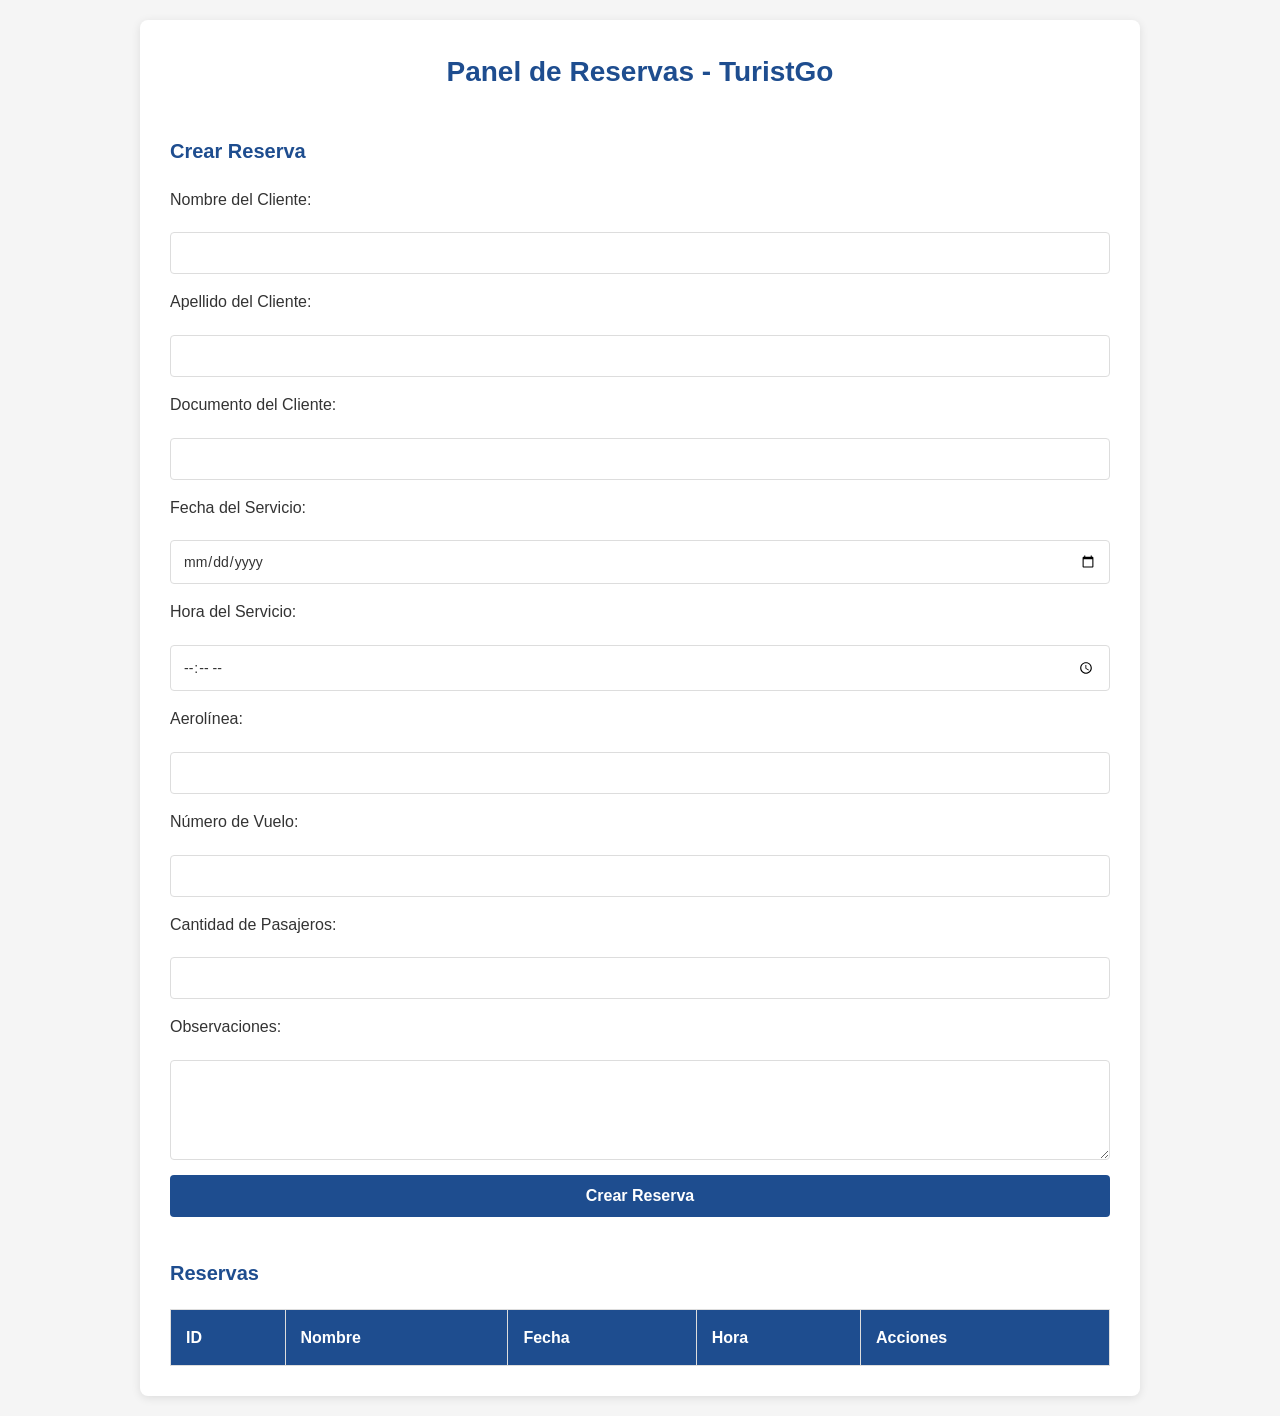
==== frontend/index.html @ c9949030 "Implement frontend with GET and POST integration and fix CORS" ====
<!DOCTYPE html>
<html lang="es">
<head>
    <meta charset="UTF-8">
    <meta name="viewport" content="width=device-width, initial-scale=1.0">
    <title>TuristGo Panel</title>
    <link rel="stylesheet" href="css/styles.css">
</head>
<body>
    <div class="contenedor-principal">
        <h1>Panel de Reservas - TuristGo</h1>
        
        <section class="seccion-formulario">
            <h2>Crear Reserva</h2>
            <form id="reserva-form">
                <label for="nombre_cliente">Nombre del Cliente:</label>
                <input type="text" id="nombre_cliente" name="nombre_cliente" required>
                
                <label for="apellido_cliente">Apellido del Cliente:</label>
                <input type="text" id="apellido_cliente" name="apellido_cliente" required>
                
                <label for="documento_cliente">Documento del Cliente:</label>
                <input type="text" id="documento_cliente" name="documento_cliente" required>
                
                <label for="fecha_servicio">Fecha del Servicio:</label>
                <input type="date" id="fecha_servicio" name="fecha_servicio" required>
                
                <label for="hora_servicio">Hora del Servicio:</label>
                <input type="time" id="hora_servicio" name="hora_servicio" required>
                
                <label for="aerolinea">Aerolínea:</label>
                <input type="text" id="aerolinea" name="aerolinea" required>
                
                <label for="numero_vuelo">Número de Vuelo:</label>
                <input type="text" id="numero_vuelo" name="numero_vuelo" required>
                
                <label for="cantidad_pasajeros">Cantidad de Pasajeros:</label>
                <input type="number" id="cantidad_pasajeros" name="cantidad_pasajeros" min="1" max="3" required>
                
                <label for="observaciones">Observaciones:</label>
                <textarea id="observaciones" name="observaciones"></textarea>
                
                <button type="submit">Crear Reserva</button>
            </form>
        </section>
        
        <section class="seccion-tabla">
            <h2>Reservas</h2>
            <table id="tabla-reservas">
                <thead>
                    <tr>
                        <th>ID</th>
                        <th>Nombre</th>
                        <th>Fecha</th>
                        <th>Hora</th>
                        <th>Acciones</th>
                    </tr>
                </thead>
                <tbody>
                </tbody>
            </table>
        </section>
    </div>
    <script src="js/app.js"></script>
</body>
</html>
---- frontend/css/styles.css ----
/* Estilos generales */
* {
    margin: 0;
    padding: 0;
    box-sizing: border-box;
}

body {
    font-family: Arial, sans-serif;
    background-color: #F5F5F5;
    color: #333333;
    line-height: 1.6;
    padding: 20px;
}

/* Contenedor principal */
.contenedor-principal {
    max-width: 1000px;
    margin: 0 auto;
    padding: 30px;
    background-color: white;
    border-radius: 8px;
    box-shadow: 0 2px 10px rgba(0, 0, 0, 0.1);
}

/* Títulos */
h1 {
    color: #1E4D8F;
    text-align: center;
    margin-bottom: 40px;
    font-size: 28px;
}

h2 {
    color: #1E4D8F;
    margin-bottom: 20px;
    font-size: 20px;
}

/* Formulario */
#reserva-form {
    display: grid;
    gap: 15px;
    margin-bottom: 40px;
}

label {
    display: block;
    color: #333333;
    font-weight: 500;
    margin-bottom: 5px;
}

input[type="text"],
input[type="date"],
input[type="time"],
input[type="number"],
textarea {
    width: 100%;
    padding: 12px;
    border: 1px solid #ddd;
    border-radius: 4px;
    font-family: Arial, sans-serif;
    font-size: 14px;
    color: #333333;
    transition: border-color 0.3s ease;
}

input[type="text"]:focus,
input[type="date"]:focus,
input[type="time"]:focus,
input[type="number"]:focus,
textarea:focus {
    outline: none;
    border-color: #1E4D8F;
    box-shadow: 0 0 5px rgba(30, 77, 143, 0.1);
}

textarea {
    resize: vertical;
    min-height: 100px;
}

/* Botón */
button[type="submit"] {
    background-color: #1E4D8F;
    color: white;
    padding: 12px 30px;
    border: none;
    border-radius: 4px;
    font-size: 16px;
    font-weight: 600;
    cursor: pointer;
    transition: background-color 0.3s ease;
    align-self: flex-start;
}

button[type="submit"]:hover {
    background-color: #163A6B;
}

button[type="submit"]:active {
    transform: translateY(1px);
}

/* Secciones */
.seccion-formulario {
    margin-bottom: 30px;
}

.seccion-tabla {
    margin-bottom: 0;
}

/* Tabla */
#tabla-reservas {
    width: 100%;
    border-collapse: collapse;
    margin-top: 15px;
}

#tabla-reservas thead {
    background-color: #1E4D8F;
    color: white;
}

#tabla-reservas th {
    padding: 15px;
    text-align: left;
    font-weight: 600;
    border: 1px solid #ddd;
}

#tabla-reservas td {
    padding: 12px 15px;
    border: 1px solid #ddd;
}

#tabla-reservas tbody tr {
    background-color: white;
    transition: background-color 0.2s ease;
}

#tabla-reservas tbody tr:hover {
    background-color: #f9f9f9;
}

#tabla-reservas tbody tr:nth-child(even) {
    background-color: #fafafa;
}

#tabla-reservas tbody tr:nth-child(even):hover {
    background-color: #f3f3f3;
}
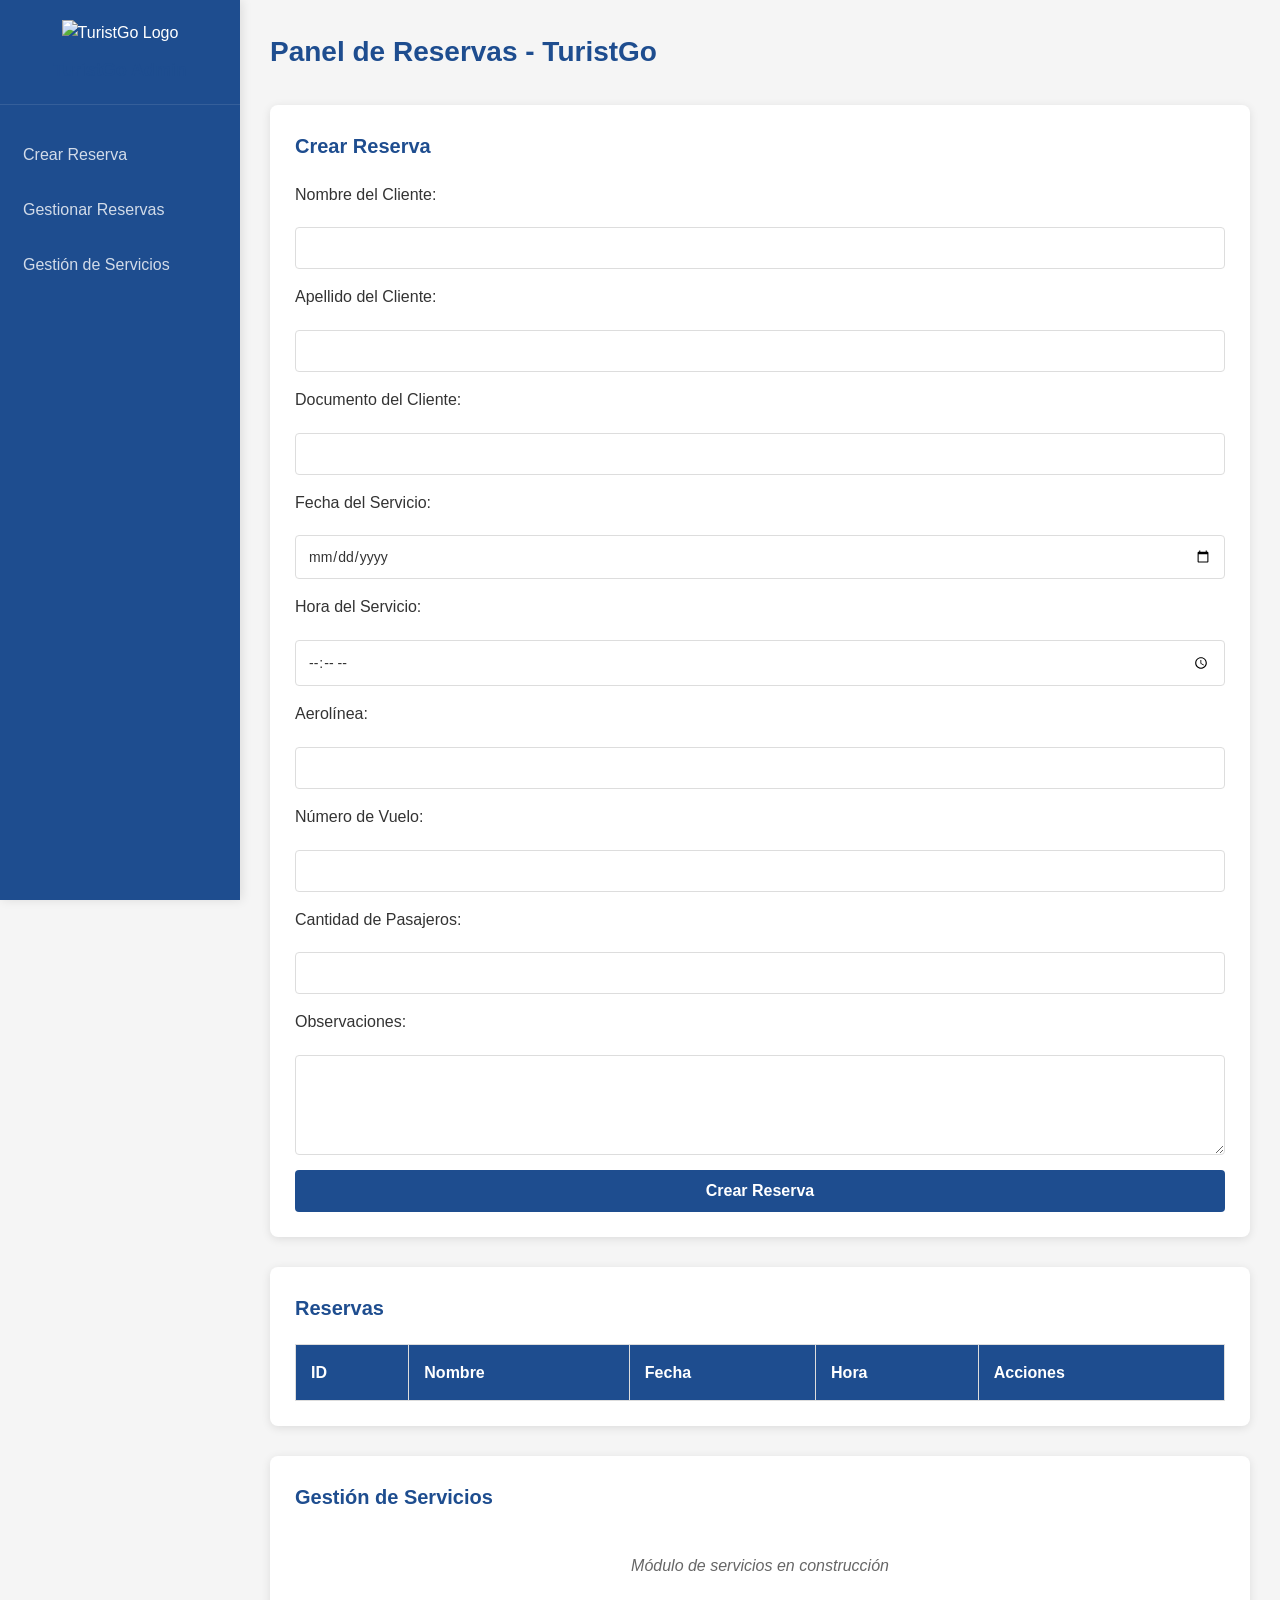
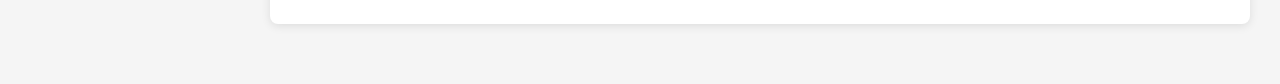
==== commit c4806dc5: "feat: finish backend v1 and redesign admin panel layout" ====
--- a/frontend/index.html
+++ b/frontend/index.html
@@ -7,59 +7,79 @@
     <link rel="stylesheet" href="css/styles.css">
 </head>
 <body>
-    <div class="contenedor-principal">
-        <h1>Panel de Reservas - TuristGo</h1>
-        
-        <section class="seccion-formulario">
-            <h2>Crear Reserva</h2>
-            <form id="reserva-form">
-                <label for="nombre_cliente">Nombre del Cliente:</label>
-                <input type="text" id="nombre_cliente" name="nombre_cliente" required>
-                
-                <label for="apellido_cliente">Apellido del Cliente:</label>
-                <input type="text" id="apellido_cliente" name="apellido_cliente" required>
-                
-                <label for="documento_cliente">Documento del Cliente:</label>
-                <input type="text" id="documento_cliente" name="documento_cliente" required>
-                
-                <label for="fecha_servicio">Fecha del Servicio:</label>
-                <input type="date" id="fecha_servicio" name="fecha_servicio" required>
-                
-                <label for="hora_servicio">Hora del Servicio:</label>
-                <input type="time" id="hora_servicio" name="hora_servicio" required>
-                
-                <label for="aerolinea">Aerolínea:</label>
-                <input type="text" id="aerolinea" name="aerolinea" required>
-                
-                <label for="numero_vuelo">Número de Vuelo:</label>
-                <input type="text" id="numero_vuelo" name="numero_vuelo" required>
-                
-                <label for="cantidad_pasajeros">Cantidad de Pasajeros:</label>
-                <input type="number" id="cantidad_pasajeros" name="cantidad_pasajeros" min="1" max="3" required>
-                
-                <label for="observaciones">Observaciones:</label>
-                <textarea id="observaciones" name="observaciones"></textarea>
-                
-                <button type="submit">Crear Reserva</button>
-            </form>
-        </section>
-        
-        <section class="seccion-tabla">
-            <h2>Reservas</h2>
-            <table id="tabla-reservas">
-                <thead>
-                    <tr>
-                        <th>ID</th>
-                        <th>Nombre</th>
-                        <th>Fecha</th>
-                        <th>Hora</th>
-                        <th>Acciones</th>
-                    </tr>
-                </thead>
-                <tbody>
-                </tbody>
-            </table>
-        </section>
+    <div class="dashboard">
+        <aside class="sidebar">
+            <div class="logo">
+                <img src="img/logo.png" alt="TuristGo Logo">
+                <h2>TuristGo Admin</h2>
+            </div>
+            <nav class="menu">
+                <ul>
+                    <li><a href="#crear-reserva">Crear Reserva</a></li>
+                    <li><a href="#gestionar-reservas">Gestionar Reservas</a></li>
+                    <li><a href="#gestionar-servicios">Gestión de Servicios</a></li>
+                </ul>
+            </nav>
+        </aside>
+        <main class="main-content">
+            <h1>Panel de Reservas - TuristGo</h1>
+            
+            <section id="crear-reserva" class="seccion-formulario">
+                <h2>Crear Reserva</h2>
+                <form id="reserva-form">
+                    <label for="nombre_cliente">Nombre del Cliente:</label>
+                    <input type="text" id="nombre_cliente" name="nombre_cliente" required>
+                    
+                    <label for="apellido_cliente">Apellido del Cliente:</label>
+                    <input type="text" id="apellido_cliente" name="apellido_cliente" required>
+                    
+                    <label for="documento_cliente">Documento del Cliente:</label>
+                    <input type="text" id="documento_cliente" name="documento_cliente" required>
+                    
+                    <label for="fecha_servicio">Fecha del Servicio:</label>
+                    <input type="date" id="fecha_servicio" name="fecha_servicio" required>
+                    
+                    <label for="hora_servicio">Hora del Servicio:</label>
+                    <input type="time" id="hora_servicio" name="hora_servicio" required>
+                    
+                    <label for="aerolinea">Aerolínea:</label>
+                    <input type="text" id="aerolinea" name="aerolinea" required>
+                    
+                    <label for="numero_vuelo">Número de Vuelo:</label>
+                    <input type="text" id="numero_vuelo" name="numero_vuelo" required>
+                    
+                    <label for="cantidad_pasajeros">Cantidad de Pasajeros:</label>
+                    <input type="number" id="cantidad_pasajeros" name="cantidad_pasajeros" min="1" max="3" required>
+                    
+                    <label for="observaciones">Observaciones:</label>
+                    <textarea id="observaciones" name="observaciones"></textarea>
+                    
+                    <button type="submit">Crear Reserva</button>
+                </form>
+            </section>
+            
+            <section id="gestionar-reservas" class="seccion-tabla">
+                <h2>Reservas</h2>
+                <table id="tabla-reservas">
+                    <thead>
+                        <tr>
+                            <th>ID</th>
+                            <th>Nombre</th>
+                            <th>Fecha</th>
+                            <th>Hora</th>
+                            <th>Acciones</th>
+                        </tr>
+                    </thead>
+                    <tbody>
+                    </tbody>
+                </table>
+            </section>
+            
+            <section id="gestionar-servicios">
+                <h2>Gestión de Servicios</h2>
+                <p>Módulo de servicios en construcción</p>
+            </section>
+        </main>
     </div>
     <script src="js/app.js"></script>
 </body>
--- a/frontend/css/styles.css
+++ b/frontend/css/styles.css
@@ -10,38 +10,111 @@
     background-color: #F5F5F5;
     color: #333333;
     line-height: 1.6;
+}
+
+/* Dashboard Layout */
+.dashboard {
+    display: flex;
+    min-height: 100vh;
+}
+
+.sidebar {
+    width: 240px;
+    background-color: #1E4D8F;
+    color: white;
+    position: fixed;
+    height: 100vh;
+    overflow-y: auto;
+    box-shadow: 2px 0 10px rgba(0, 0, 0, 0.1);
+}
+
+.main-content {
+    flex: 1;
+    margin-left: 240px;
+    padding: 30px;
+    background-color: #F5F5F5;
+    min-height: 100vh;
+}
+
+/* Sidebar Logo */
+.logo {
     padding: 20px;
-}
-
-/* Contenedor principal */
-.contenedor-principal {
-    max-width: 1000px;
-    margin: 0 auto;
-    padding: 30px;
-    background-color: white;
-    border-radius: 8px;
-    box-shadow: 0 2px 10px rgba(0, 0, 0, 0.1);
+    text-align: center;
+    border-bottom: 1px solid rgba(255, 255, 255, 0.1);
+}
+
+.logo img {
+    width: 60px;
+    height: auto;
+    margin-bottom: 10px;
+}
+
+.logo h2 {
+    font-size: 18px;
+    font-weight: 600;
+    margin: 0;
+}
+
+/* Sidebar Menu */
+.menu {
+    padding: 20px 0;
+}
+
+.menu ul {
+    list-style: none;
+}
+
+.menu li {
+    margin: 5px 0;
+}
+
+.menu a {
+    display: block;
+    padding: 12px 20px;
+    color: rgba(255, 255, 255, 0.8);
+    text-decoration: none;
+    transition: all 0.3s ease;
+    border-left: 3px solid transparent;
+}
+
+.menu a:hover {
+    background-color: rgba(255, 255, 255, 0.1);
+    color: white;
+    border-left-color: white;
 }
 
 /* Títulos */
 h1 {
     color: #1E4D8F;
-    text-align: center;
-    margin-bottom: 40px;
+    text-align: left;
+    margin-bottom: 30px;
     font-size: 28px;
+    font-weight: 700;
 }
 
 h2 {
     color: #1E4D8F;
     margin-bottom: 20px;
     font-size: 20px;
+    font-weight: 600;
+}
+
+/* Secciones como tarjetas */
+#crear-reserva,
+#gestionar-reservas,
+#gestionar-servicios {
+    background-color: white;
+    border-radius: 8px;
+    box-shadow: 0 2px 10px rgba(0, 0, 0, 0.1);
+    padding: 25px;
+    margin-bottom: 30px;
 }
 
 /* Formulario */
 #reserva-form {
     display: grid;
     gap: 15px;
-    margin-bottom: 40px;
+    margin-bottom: 0;
 }
 
 label {
@@ -103,15 +176,6 @@
     transform: translateY(1px);
 }
 
-/* Secciones */
-.seccion-formulario {
-    margin-bottom: 30px;
-}
-
-.seccion-tabla {
-    margin-bottom: 0;
-}
-
 /* Tabla */
 #tabla-reservas {
     width: 100%;
@@ -152,3 +216,40 @@
 #tabla-reservas tbody tr:nth-child(even):hover {
     background-color: #f3f3f3;
 }
+
+/* Gestión de Servicios */
+#gestionar-servicios p {
+    color: #666;
+    font-style: italic;
+    text-align: center;
+    padding: 20px;
+}
+
+/* Responsive */
+@media (max-width: 768px) {
+    .sidebar {
+        width: 100%;
+        height: auto;
+        position: relative;
+    }
+
+    .main-content {
+        margin-left: 0;
+        padding: 20px;
+    }
+
+    .dashboard {
+        flex-direction: column;
+    }
+
+    h1 {
+        text-align: center;
+        font-size: 24px;
+    }
+
+    #crear-reserva,
+    #gestionar-reservas,
+    #gestionar-servicios {
+        padding: 20px;
+    }
+}
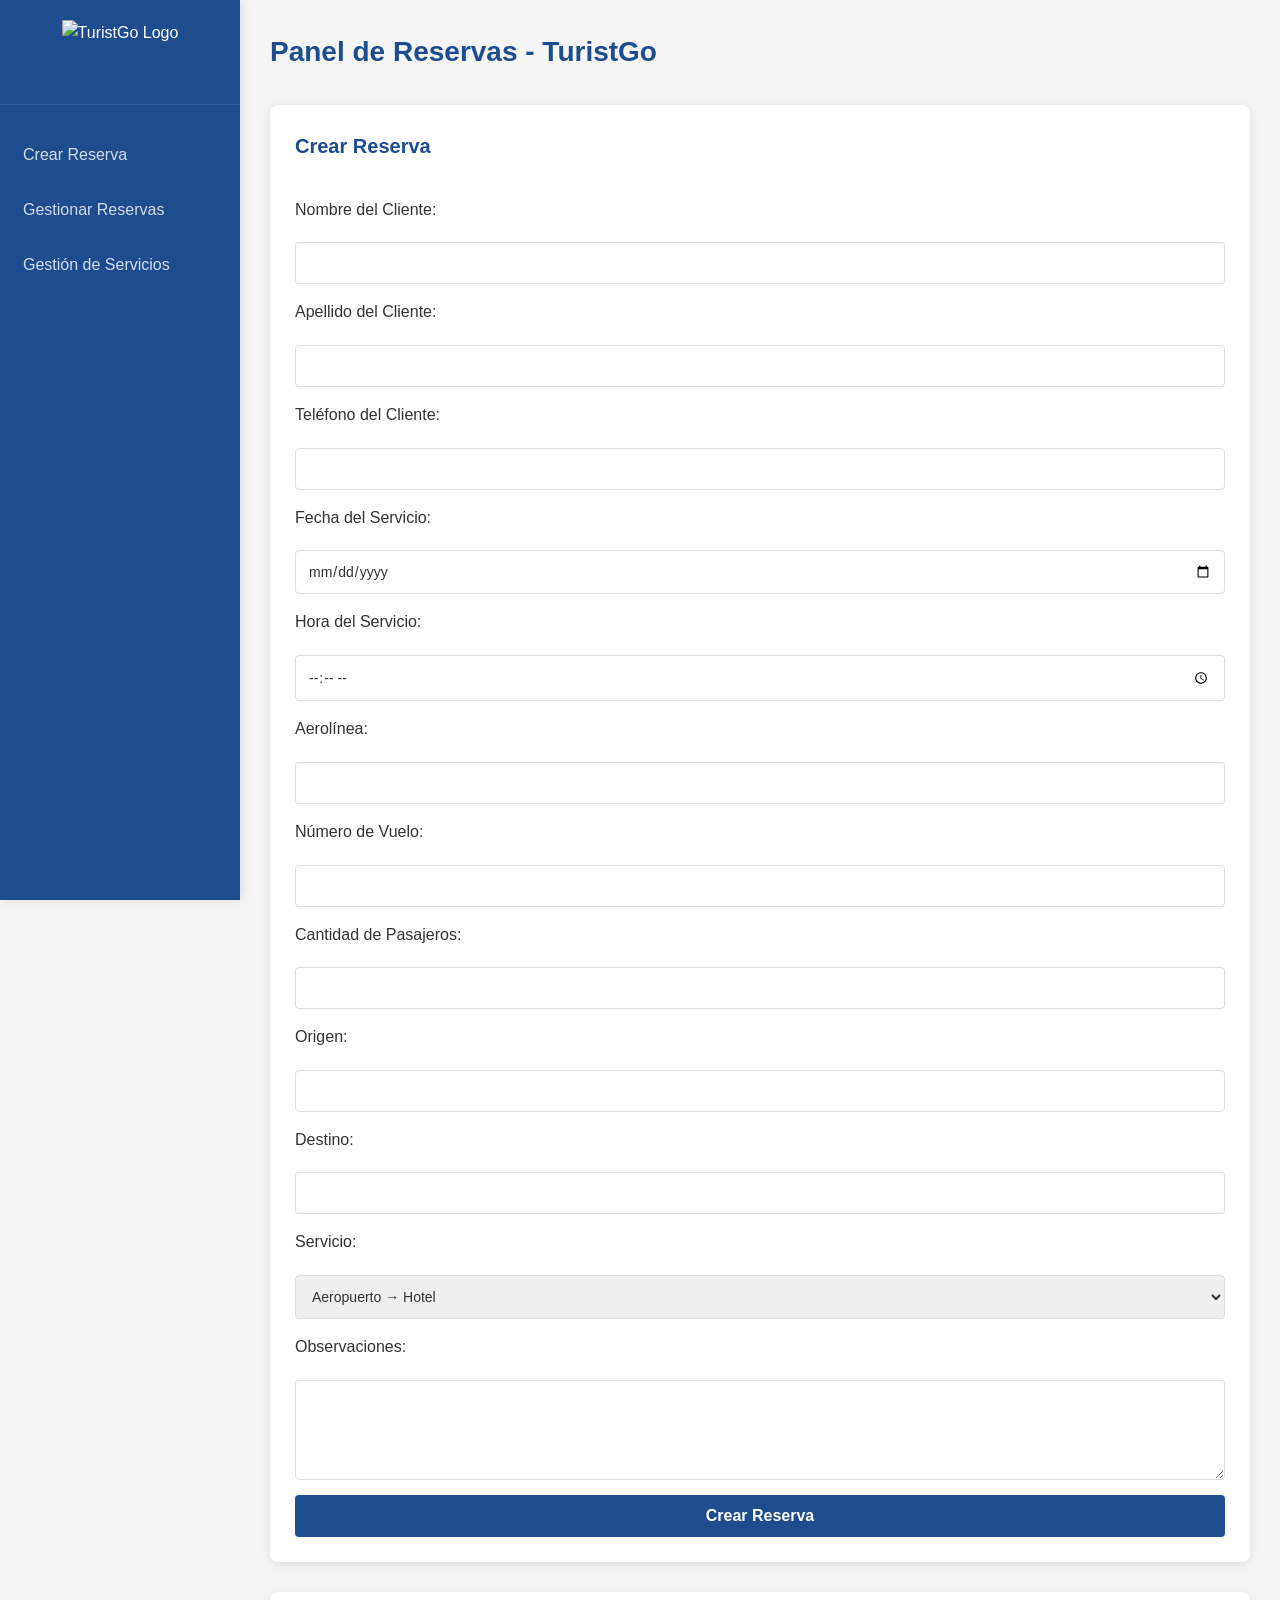
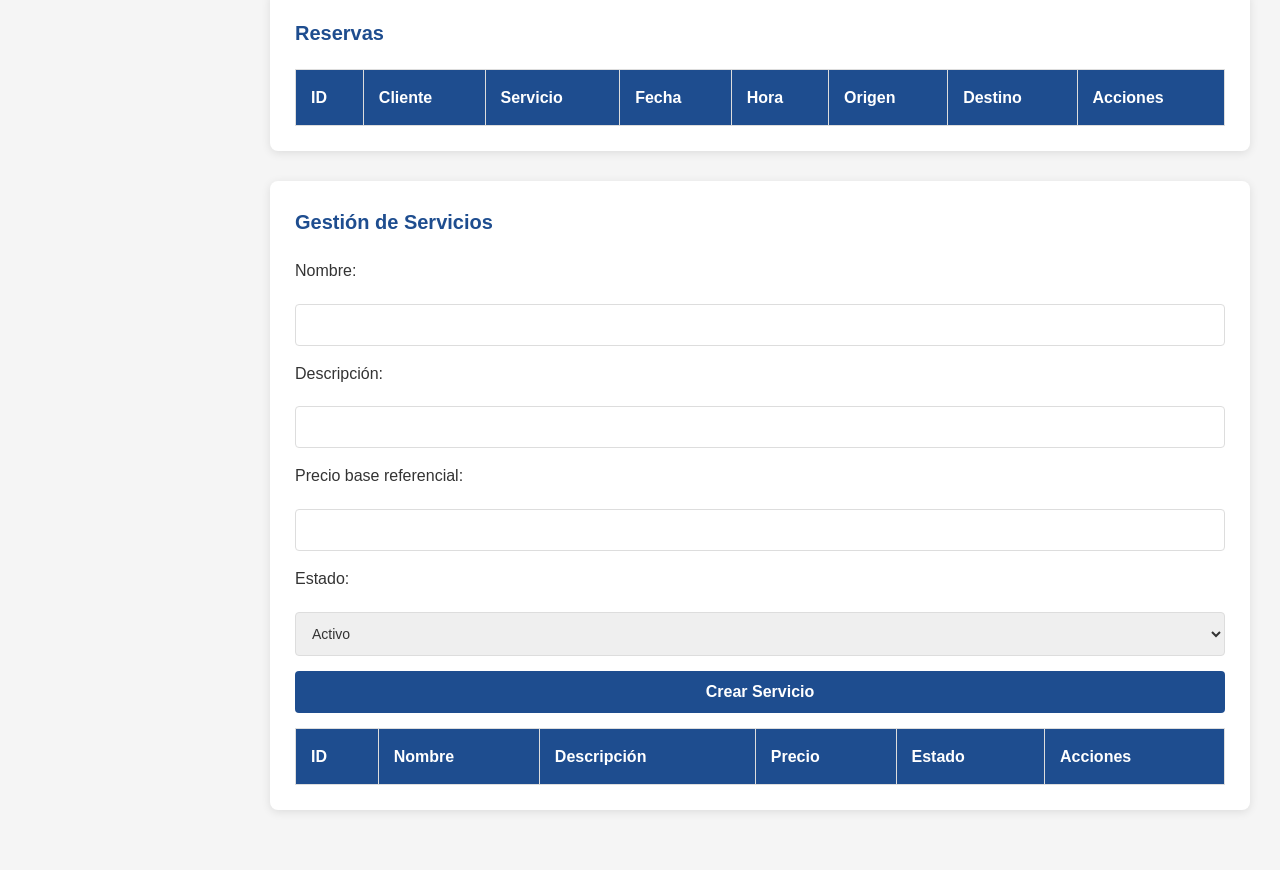
==== commit ad3c2bb7: "feat: complete admin panel v1 with updated reservas and servicios modules" ====
--- a/frontend/index.html
+++ b/frontend/index.html
@@ -33,8 +33,8 @@
                     <label for="apellido_cliente">Apellido del Cliente:</label>
                     <input type="text" id="apellido_cliente" name="apellido_cliente" required>
                     
-                    <label for="documento_cliente">Documento del Cliente:</label>
-                    <input type="text" id="documento_cliente" name="documento_cliente" required>
+                    <label for="telefono_cliente">Teléfono del Cliente:</label>
+                    <input type="text" id="telefono_cliente" name="telefono_cliente" required>
                     
                     <label for="fecha_servicio">Fecha del Servicio:</label>
                     <input type="date" id="fecha_servicio" name="fecha_servicio" required>
@@ -51,6 +51,19 @@
                     <label for="cantidad_pasajeros">Cantidad de Pasajeros:</label>
                     <input type="number" id="cantidad_pasajeros" name="cantidad_pasajeros" min="1" max="3" required>
                     
+                    <label for="origen">Origen:</label>
+                    <input type="text" id="origen" name="origen" required>
+                    
+                    <label for="destino">Destino:</label>
+                    <input type="text" id="destino" name="destino" required>
+                    
+                    <label for="servicio_id">Servicio:</label>
+                    <select id="servicio_id" name="servicio_id" required>
+                        <option value="1">Aeropuerto → Hotel</option>
+                        <option value="2">Hotel → Aeropuerto</option>
+                        <option value="3">City Tour Santiago</option>
+                    </select>
+                    
                     <label for="observaciones">Observaciones:</label>
                     <textarea id="observaciones" name="observaciones"></textarea>
                     
@@ -64,9 +77,12 @@
                     <thead>
                         <tr>
                             <th>ID</th>
-                            <th>Nombre</th>
+                            <th>Cliente</th>
+                            <th>Servicio</th>
                             <th>Fecha</th>
                             <th>Hora</th>
+                            <th>Origen</th>
+                            <th>Destino</th>
                             <th>Acciones</th>
                         </tr>
                     </thead>
@@ -77,7 +93,39 @@
             
             <section id="gestionar-servicios">
                 <h2>Gestión de Servicios</h2>
-                <p>Módulo de servicios en construcción</p>
+                <form id="servicio-form" class="seccion-formulario">
+                    <label for="nombre">Nombre:</label>
+                    <input type="text" id="nombre" name="nombre" required>
+                    
+                    <label for="descripcion">Descripción:</label>
+                    <input type="text" id="descripcion" name="descripcion" required>
+                    
+                    <label for="precio_base_referencial">Precio base referencial:</label>
+                    <input type="number" id="precio_base_referencial" name="precio_base_referencial" min="1" required>
+                    
+                    <label for="estado">Estado:</label>
+                    <select id="estado" name="estado" required>
+                        <option value="activo">Activo</option>
+                        <option value="inactivo">Inactivo</option>
+                    </select>
+                    
+                    <button type="submit">Crear Servicio</button>
+                </form>
+                
+                <table id="tabla-servicios" class="seccion-tabla">
+                    <thead>
+                        <tr>
+                            <th>ID</th>
+                            <th>Nombre</th>
+                            <th>Descripción</th>
+                            <th>Precio</th>
+                            <th>Estado</th>
+                            <th>Acciones</th>
+                        </tr>
+                    </thead>
+                    <tbody>
+                    </tbody>
+                </table>
             </section>
         </main>
     </div>
--- a/frontend/css/styles.css
+++ b/frontend/css/styles.css
@@ -111,7 +111,8 @@
 }
 
 /* Formulario */
-#reserva-form {
+#reserva-form,
+#servicio-form {
     display: grid;
     gap: 15px;
     margin-bottom: 0;
@@ -128,6 +129,8 @@
 input[type="date"],
 input[type="time"],
 input[type="number"],
+input[type="tel"],
+select,
 textarea {
     width: 100%;
     padding: 12px;
@@ -143,6 +146,8 @@
 input[type="date"]:focus,
 input[type="time"]:focus,
 input[type="number"]:focus,
+input[type="tel"]:focus,
+select:focus,
 textarea:focus {
     outline: none;
     border-color: #1E4D8F;
@@ -177,43 +182,51 @@
 }
 
 /* Tabla */
-#tabla-reservas {
+#tabla-reservas,
+#tabla-servicios {
     width: 100%;
     border-collapse: collapse;
     margin-top: 15px;
 }
 
-#tabla-reservas thead {
+#tabla-reservas thead,
+#tabla-servicios thead {
     background-color: #1E4D8F;
     color: white;
 }
 
-#tabla-reservas th {
+#tabla-reservas th,
+#tabla-servicios th {
     padding: 15px;
     text-align: left;
     font-weight: 600;
     border: 1px solid #ddd;
 }
 
-#tabla-reservas td {
+#tabla-reservas td,
+#tabla-servicios td {
     padding: 12px 15px;
     border: 1px solid #ddd;
 }
 
-#tabla-reservas tbody tr {
+#tabla-reservas tbody tr,
+#tabla-servicios tbody tr {
     background-color: white;
     transition: background-color 0.2s ease;
 }
 
-#tabla-reservas tbody tr:hover {
+#tabla-reservas tbody tr:hover,
+#tabla-servicios tbody tr:hover {
     background-color: #f9f9f9;
 }
 
-#tabla-reservas tbody tr:nth-child(even) {
+#tabla-reservas tbody tr:nth-child(even),
+#tabla-servicios tbody tr:nth-child(even) {
     background-color: #fafafa;
 }
 
-#tabla-reservas tbody tr:nth-child(even):hover {
+#tabla-reservas tbody tr:nth-child(even):hover,
+#tabla-servicios tbody tr:nth-child(even):hover {
     background-color: #f3f3f3;
 }
 
@@ -225,6 +238,17 @@
     padding: 20px;
 }
 
+/* Clases auxiliares para secciones */
+.seccion-formulario {
+    display: grid;
+    gap: 15px;
+    margin-bottom: 0;
+}
+
+.seccion-tabla {
+    margin-top: 20px;
+}
+
 /* Responsive */
 @media (max-width: 768px) {
     .sidebar {
